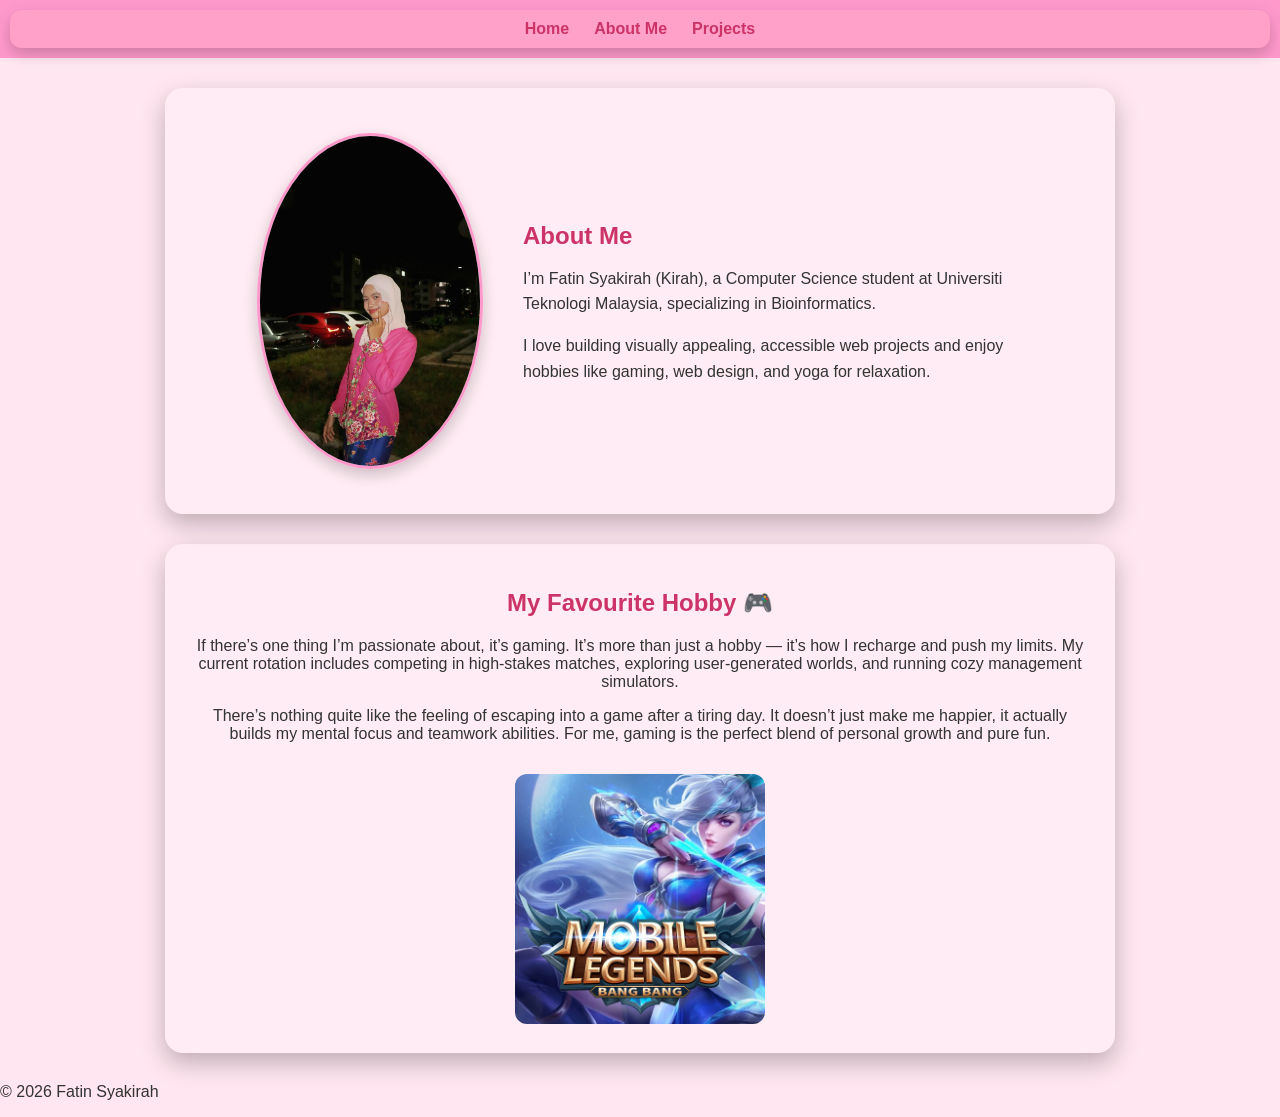
==== about.html @ 0e599f6c "Add files via upload" ====
<!DOCTYPE html>
<html lang="en">
<head>
  <meta charset="UTF-8">
  <meta name="viewport" content="width=device-width, initial-scale=1.0">
  <title>About Me</title>
  <link rel="stylesheet" href="style.css">
</head>
<body>
  <header>
    <nav>
      <ul class="nav-menu">
        <li><a href="index.html">Home</a></li>
        <li><a href="about.html">About Me</a></li>
        <li><a href="projects.html">Projects</a></li>
      </ul>
    </nav>
  </header>

  <main>
    <!-- About Me Section -->
    <section class="about popup-card">
      <div class="about-container">
        <!-- Left side: Photo -->
        <div class="about-photo">
          <img src="qiraPhoto.jpeg" alt="Profile Picture" class="profile-img">
        </div>

        <!-- Right side: Biodata -->
        <div class="about-bio">
          <h2>About Me</h2>
          <p>I’m Fatin Syakirah (Kirah), a Computer Science student at Universiti Teknologi Malaysia, specializing in Bioinformatics.</p>
          <p>I love building visually appealing, accessible web projects and enjoy hobbies like gaming, web design, and yoga for relaxation.</p>
        </div>
      </div>
    </section>

    <!-- Hobby Section -->
    <section class="hobby popup-card">
      <h2>My Favourite Hobby 🎮</h2>
      <p>If there’s one thing I’m passionate about, it’s gaming. It’s more than just a hobby — it’s how I recharge and push my limits. My current rotation includes competing in high-stakes matches, exploring user-generated worlds, and running cozy management simulators.</p>
      <p>There’s nothing quite like the feeling of escaping into a game after a tiring day. It doesn’t just make me happier, it actually builds my mental focus and teamwork abilities. For me, gaming is the perfect blend of personal growth and pure fun.</p>
      <img src="ML.jpg" alt="Gaming Hobby" class="hobby-img">
    </section>
  </main>

  <footer>
    <p>&copy; 2026 Fatin Syakirah</p>
  </footer>
</body>
</html>
---- style.css ----
body {
  font-family: Arial, sans-serif;
  margin: 0;
  background: #ffe6f0;
}

header {
  background: #ff99cc;
  padding: 10px;
}

nav {
  background: rgba(255, 182, 193, 0.3); /* soft pink translucent */
  backdrop-filter: blur(10px);          /* glassmorphism effect */
  border-radius: 12px;
  padding: 10px 20px;
  box-shadow: 0 6px 15px rgba(0,0,0,0.2);
}
/* Global heading colors */
h1, h2, h3 {
  color: #cc3366; /* deep rose */
}

/* Global paragraph text */
p {
  color: #333333; /* dark gray for readability */
}

/* Links */
a {
  color: #cc3366; /* deep rose links */
  text-decoration: none;
  transition: color 0.3s ease;
}

a:hover {
  color: #ff3399; /* brighter pink hover */
}

.nav-menu {
  list-style: none;
  display: flex;
  justify-content: center;
  gap: 25px;
  margin: 0;
  padding: 0;
}

.nav-menu li a {
  text-decoration: none;
  color: #cc3366; /* deep rose text */
  font-weight: bold;
  font-size: 16px;
  transition: color 0.3s ease, transform 0.3s ease;
}

.nav-menu li a:hover {
  color: #ff3399; /* brighter pink on hover */
  transform: scale(1.1); /* gentle pop-up effect */
}

.home-bg {
  background: url("background.jpeg") no-repeat center center fixed;
  background-size: cover;
  color: white;
}

.hero button {
  background: #ff3399;
  color: #ffffff;
  border: none;
  padding: 10px 20px;
  border-radius: 8px;
  cursor: pointer;
  transition: transform 0.3s ease;
}

.hero button:hover {
  transform: scale(1.1);
  background: #cc3366;
}



.profile-img {
  width: 180px;
  border-radius: 50%;
  display: block;
  margin: 20px auto;
  border: 3px solid #ff99cc;
}

.hobby {
  text-align: center;
  margin-top: 40px;
}

.hobby-img {
  width: 250px;
  border-radius: 12px;
  margin-top: 15px;
}

.projects-grid {
  display: grid;
  grid-template-columns: repeat(auto-fit, minmax(250px, 1fr));
  gap: 20px;
  padding: 20px;
}

.project-card img {
  width: 100%;        /* fills the card width */
  max-width: 400px;   /* keeps them from getting too huge */
  height: auto;       /* maintains aspect ratio */
  border-radius: 8px; /* rounded corners */
  margin-bottom: 10px;
}

.popup-card {
  background: rgba(255, 255, 255, 0.25); /* translucent glass */
  backdrop-filter: blur(12px);
  border-radius: 18px;
  padding: 25px;
  margin: 30px auto;
  box-shadow: 0 10px 25px rgba(0,0,0,0.25); /* deeper shadow */
  max-width: 900px;
  animation: fadeInUp 1s ease;
  transition: transform 0.3s ease, box-shadow 0.3s ease;
}

.popup-card:hover {
  transform: translateY(-10px) scale(1.02); /* gentle lift */
  box-shadow: 0 15px 30px rgba(0,0,0,0.3);
}


/* Simple fade-in pop-up animation */
@keyframes fadeInUp {
  from {
    opacity: 0;
    transform: translateY(30px);
  }
  to {
    opacity: 1;
    transform: translateY(0);
  }
}

.skills-list {
  display: grid;
  grid-template-columns: repeat(auto-fit, minmax(250px, 1fr));
  gap: 20px;
  margin-top: 20px;
}


.skill-item {
  background: rgba(255, 255, 255, 0.25);
  backdrop-filter: blur(8px);
  border-radius: 12px;
  padding: 20px;
  box-shadow: 0 6px 15px rgba(0,0,0,0.15);
  transition: transform 0.3s ease;
}

.skill-item:hover {
  transform: translateY(-8px); /* pop-up hover effect */
}

.skills h2 {
  color: #cc3366; /* deep rose for section title */
}

.skill-item h3 {
  margin-top: 0;
  color: #ff3399;
}

.skill-item p {
  font-size: 14px;
  color: #333;
}

.about-container {
  display: flex;
  align-items: center;
  justify-content: center;
  gap: 40px; /* space between photo and text */
}

.about-photo img {
  width: 220px;
  height: auto;
  border-radius: 50%; /* circular photo */
  box-shadow: 0 6px 15px rgba(0,0,0,0.2);
}

.about-bio {
  max-width: 500px;
}

.about-bio h2 {
  color: #cc3366; /* deep rose heading */
  margin-bottom: 15px;
}

.about-bio p {
  color: #333333; /* dark gray for readability */
  line-height: 1.6;
}

/* Responsive layout for mobile */
@media (max-width: 768px) {
  .about-container {
    flex-direction: column;
    text-align: center;
  }

  .about-photo img {
    margin-bottom: 20px;
  }
}
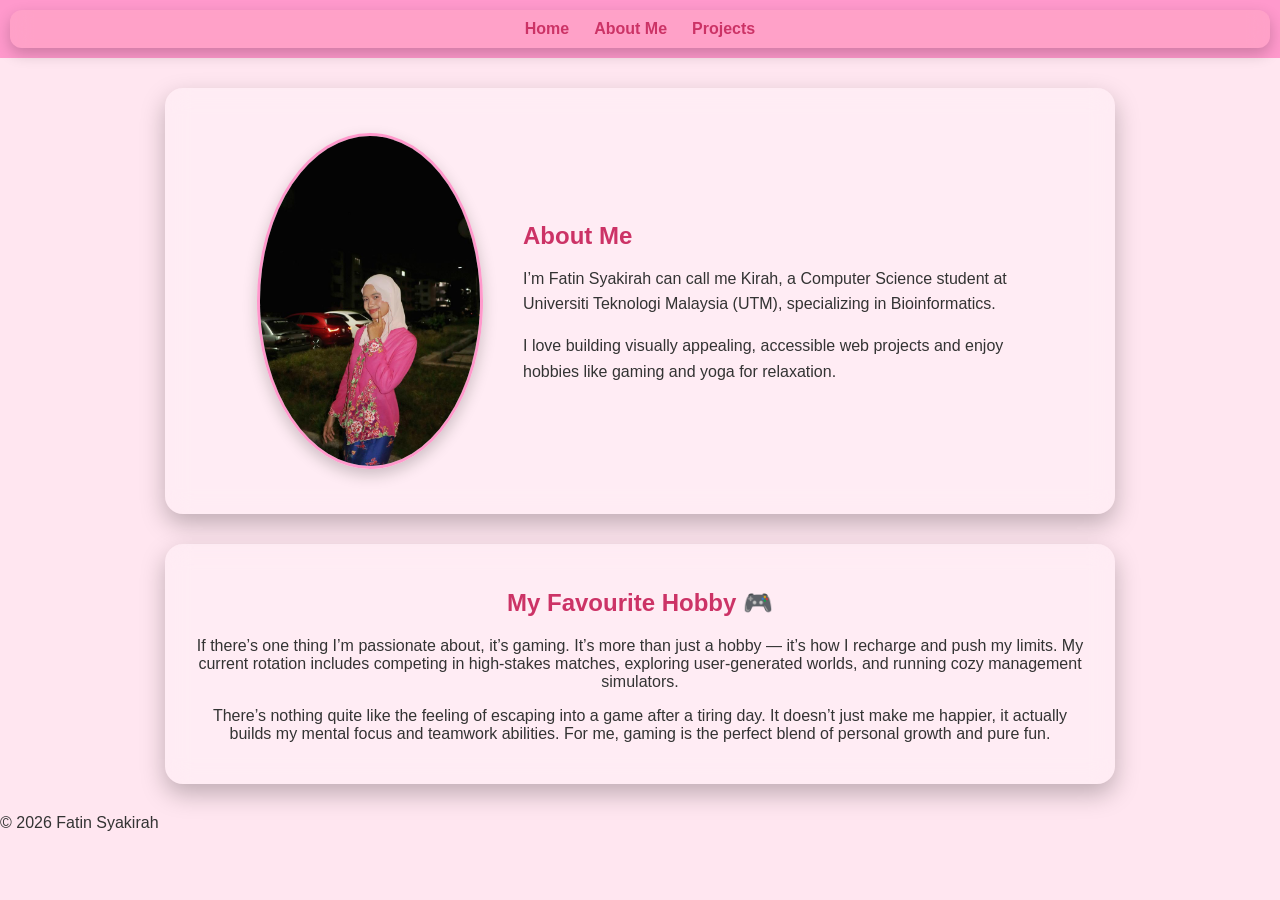
==== commit 75699b4c: "Update about.html" ====
--- a/about.html
+++ b/about.html
@@ -29,8 +29,8 @@
         <!-- Right side: Biodata -->
         <div class="about-bio">
           <h2>About Me</h2>
-          <p>I’m Fatin Syakirah (Kirah), a Computer Science student at Universiti Teknologi Malaysia, specializing in Bioinformatics.</p>
-          <p>I love building visually appealing, accessible web projects and enjoy hobbies like gaming, web design, and yoga for relaxation.</p>
+          <p>I’m Fatin Syakirah can call me Kirah, a Computer Science student at Universiti Teknologi Malaysia (UTM), specializing in Bioinformatics.</p>
+          <p>I love building visually appealing, accessible web projects and enjoy hobbies like gaming and yoga for relaxation.</p>
         </div>
       </div>
     </section>
@@ -40,7 +40,6 @@
       <h2>My Favourite Hobby 🎮</h2>
       <p>If there’s one thing I’m passionate about, it’s gaming. It’s more than just a hobby — it’s how I recharge and push my limits. My current rotation includes competing in high-stakes matches, exploring user-generated worlds, and running cozy management simulators.</p>
       <p>There’s nothing quite like the feeling of escaping into a game after a tiring day. It doesn’t just make me happier, it actually builds my mental focus and teamwork abilities. For me, gaming is the perfect blend of personal growth and pure fun.</p>
-      <img src="ML.jpg" alt="Gaming Hobby" class="hobby-img">
     </section>
   </main>
 
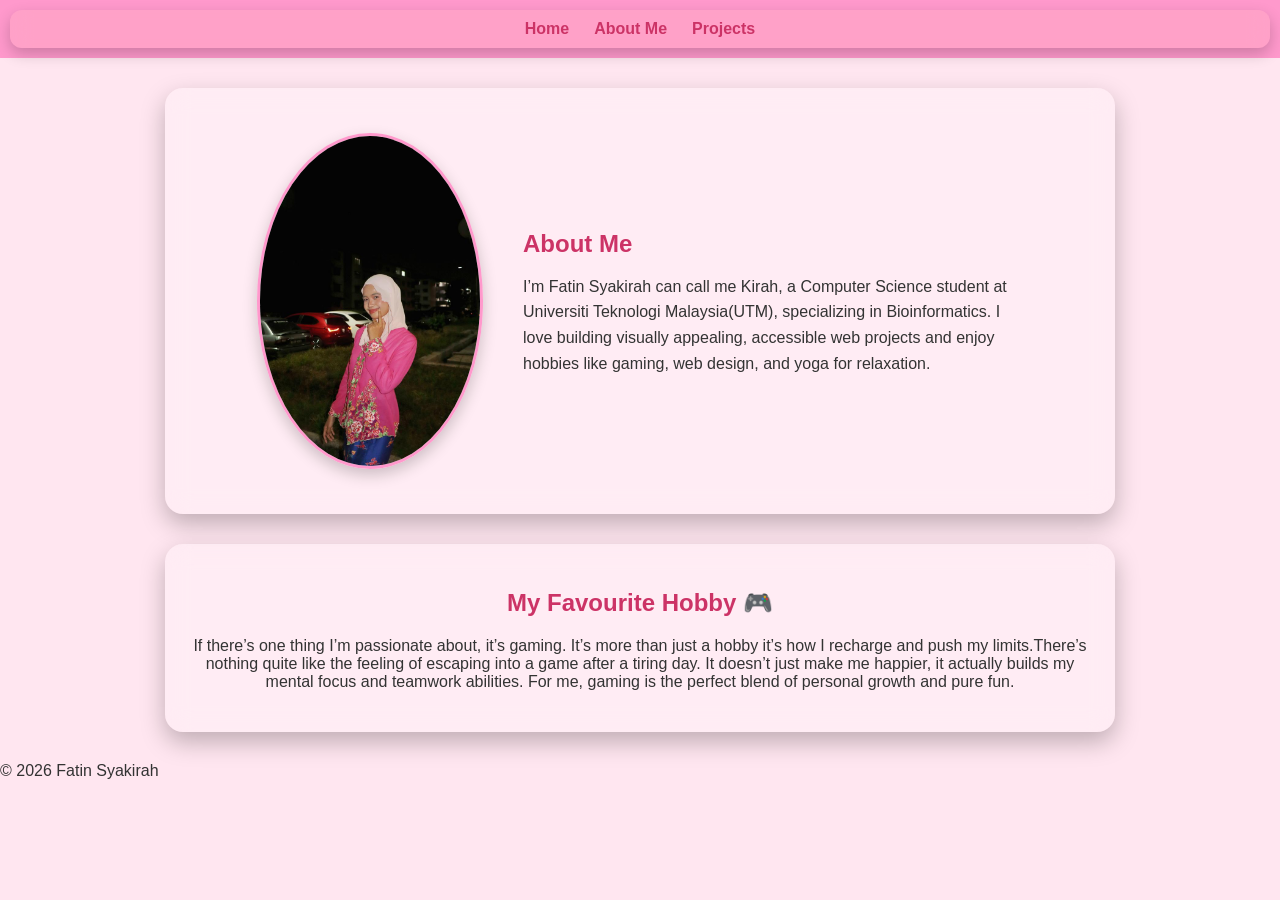
==== commit f81ef804: "Update about.html" ====
--- a/about.html
+++ b/about.html
@@ -29,8 +29,7 @@
         <!-- Right side: Biodata -->
         <div class="about-bio">
           <h2>About Me</h2>
-          <p>I’m Fatin Syakirah can call me Kirah, a Computer Science student at Universiti Teknologi Malaysia (UTM), specializing in Bioinformatics.</p>
-          <p>I love building visually appealing, accessible web projects and enjoy hobbies like gaming and yoga for relaxation.</p>
+          <p>I’m Fatin Syakirah can call me Kirah, a Computer Science student at Universiti Teknologi Malaysia(UTM), specializing in Bioinformatics. I love building visually appealing, accessible web projects and enjoy hobbies like gaming, web design, and yoga for relaxation.</p>
         </div>
       </div>
     </section>
@@ -38,8 +37,7 @@
     <!-- Hobby Section -->
     <section class="hobby popup-card">
       <h2>My Favourite Hobby 🎮</h2>
-      <p>If there’s one thing I’m passionate about, it’s gaming. It’s more than just a hobby — it’s how I recharge and push my limits. My current rotation includes competing in high-stakes matches, exploring user-generated worlds, and running cozy management simulators.</p>
-      <p>There’s nothing quite like the feeling of escaping into a game after a tiring day. It doesn’t just make me happier, it actually builds my mental focus and teamwork abilities. For me, gaming is the perfect blend of personal growth and pure fun.</p>
+      <p>If there’s one thing I’m passionate about, it’s gaming. It’s more than just a hobby it’s how I recharge and push my limits.There’s nothing quite like the feeling of escaping into a game after a tiring day. It doesn’t just make me happier, it actually builds my mental focus and teamwork abilities. For me, gaming is the perfect blend of personal growth and pure fun.</p>
     </section>
   </main>
 
